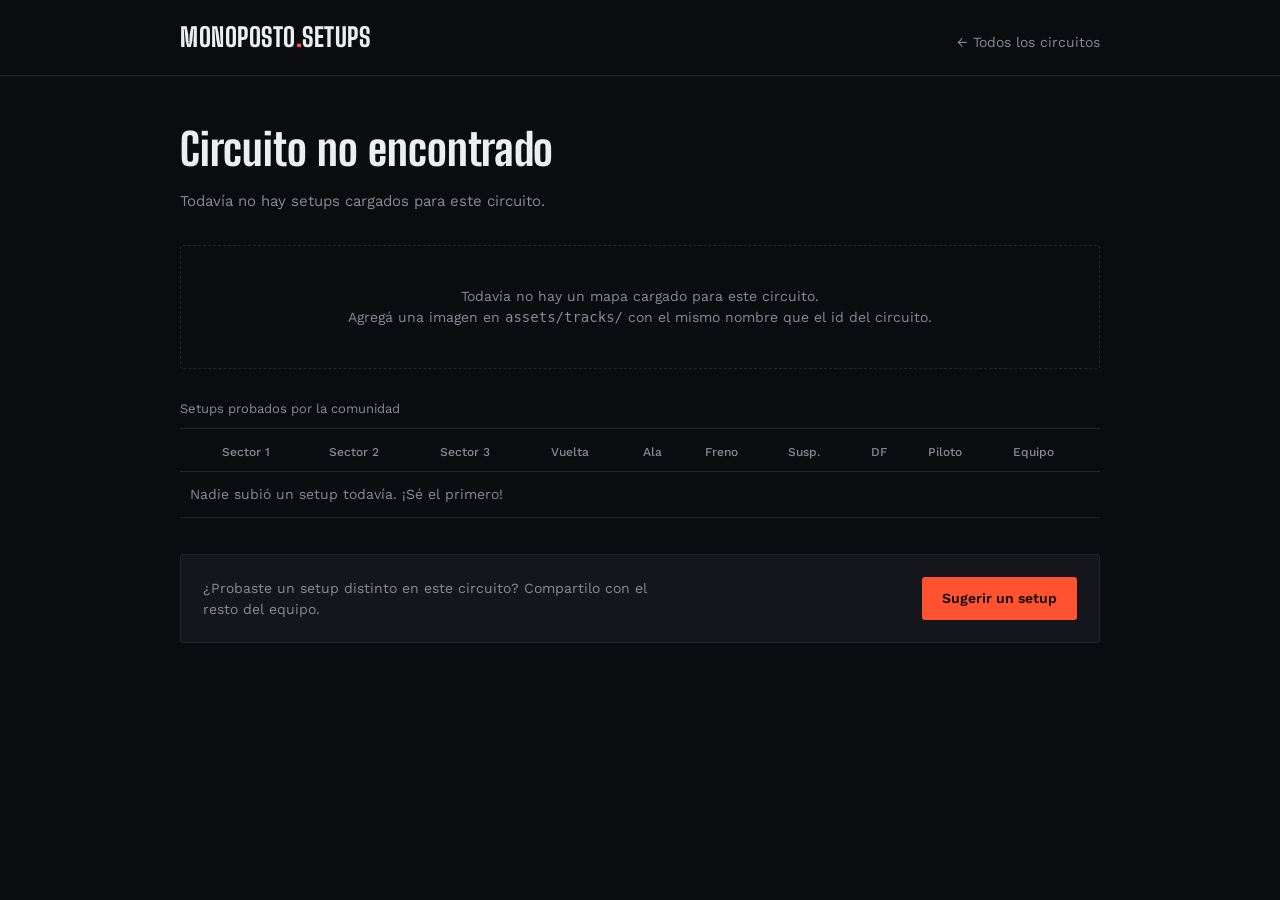
==== circuit.html @ b4f289d5 "Add files via upload" ====
<!DOCTYPE html>
<html lang="es">
<head>
<meta charset="UTF-8">
<meta name="viewport" content="width=device-width, initial-scale=1.0">
<title>Setup — Monoposto Setups</title>
<link rel="stylesheet" href="css/style.css">
</head>
<body>

<div class="topbar">
  <div class="wrap">
    <a href="index.html" class="wordmark">MONOPOSTO<span>.</span>SETUPS</a>
    <a href="index.html" class="back-link">← Todos los circuitos</a>
  </div>
</div>

<div class="wrap">

  <div class="circuit-head">
    <h1 class="circuit-title" id="circuit-title">Cargando...</h1>
    <p class="hero-sub" id="circuit-sub"></p>
  </div>

  <img id="track-map" class="track-map" style="display:none" alt="Mapa del circuito">
  <div id="no-map" class="no-map" style="display:none">
    Todavía no hay un mapa cargado para este circuito.<br>
    Agregá una imagen en <code>assets/tracks/</code> con el mismo nombre que el id del circuito.
  </div>

  <p class="section-title">Setups probados por la comunidad</p>

  <div class="table-scroll">
  <table>
    <thead>
      <tr>
        <th></th>
        <th>Sector 1</th>
        <th>Sector 2</th>
        <th>Sector 3</th>
        <th>Vuelta</th>
        <th>Ala</th>
        <th>Freno</th>
        <th>Susp.</th>
        <th>DF</th>
        <th>Piloto</th>
        <th>Equipo</th>
      </tr>
    </thead>
    <tbody id="setup-rows">
      <tr><td colspan="11" style="color:var(--muted)">Cargando...</td></tr>
    </tbody>
  </table>
  </div>

  <div class="suggest-box">
    <p>¿Probaste un setup distinto en este circuito? Compartilo con el resto del equipo.</p>
    <a class="btn" id="suggest-link" href="#" target="_blank" rel="noopener">Sugerir un setup</a>
  </div>

</div>

<script src="js/config.js"></script>
<script src="js/circuit.js"></script>
</body>
</html>
---- css/style.css ----
@import url('https://fonts.googleapis.com/css2?family=Big+Shoulders+Display:wght@600;800&family=Space+Mono:wght@400;700&family=Work+Sans:wght@400;500;600&display=swap');

:root {
  --bg: #0b0c10;
  --panel: #14161b;
  --line: #23262d;
  --text: #eceef1;
  --muted: #868c96;
  --purple: #b455ff;   /* sector más rápido - convención real de F1 */
  --green: #33c46b;    /* mejor vuelta personal */
  --yellow: #dcb92b;   /* sector lento / atención */
  --accent: #ff5231;   /* llamado a la acción, color pinza de freno */
  --radius: 3px;
}

* { box-sizing: border-box; }

html { scroll-behavior: smooth; }

body {
  margin: 0;
  background: var(--bg);
  color: var(--text);
  font-family: 'Work Sans', -apple-system, sans-serif;
  line-height: 1.5;
}

a { color: inherit; }

.wrap {
  max-width: 960px;
  margin: 0 auto;
  padding: 0 20px 64px;
}

/* Las tablas son más anchas que una pantalla de celular: en vez de romper
   el layout o esconder columnas, dejamos que esta franja scrollee sola. */
.table-scroll {
  overflow-x: auto;
  -webkit-overflow-scrolling: touch;
  margin: 0 -20px;
  padding: 0 20px;
}
.table-scroll table { min-width: 640px; }

/* ---------- Header / Top bar ---------- */

.topbar {
  border-bottom: 1px solid var(--line);
  padding: 18px 0;
  margin-bottom: 8px;
}

.topbar .wrap {
  display: flex;
  align-items: baseline;
  justify-content: space-between;
  flex-wrap: wrap;
  gap: 6px 16px;
  padding-bottom: 0;
}

.wordmark {
  font-family: 'Big Shoulders Display', sans-serif;
  font-weight: 800;
  font-size: 26px;
  letter-spacing: 0.5px;
  text-decoration: none;
}

.wordmark span { color: var(--accent); }

.back-link {
  font-size: 14px;
  color: var(--muted);
  text-decoration: none;
}
.back-link:hover { color: var(--text); }

/* ---------- Hero (mejor vuelta general) ---------- */

.hero {
  padding: 40px 0 28px;
  border-bottom: 1px solid var(--line);
  margin-bottom: 28px;
}

.hero-label {
  color: var(--muted);
  font-size: 14px;
  margin: 0 0 6px;
}

.hero-time {
  font-family: 'Big Shoulders Display', sans-serif;
  font-weight: 800;
  font-size: clamp(48px, 12vw, 92px);
  line-height: 1;
  margin: 0;
  color: var(--green);
}

.hero-sub {
  margin: 8px 0 0;
  color: var(--muted);
  font-size: 15px;
}

.hero-sub strong { color: var(--text); font-weight: 600; }

/* ---------- Tables ---------- */

table {
  width: 100%;
  border-collapse: collapse;
  font-size: 14px;
}

thead th {
  text-align: left;
  font-weight: 500;
  color: var(--muted);
  font-size: 12px;
  padding: 0 10px 10px;
  border-bottom: 1px solid var(--line);
  white-space: nowrap;
}

tbody td {
  padding: 12px 10px;
  border-bottom: 1px solid var(--line);
  white-space: nowrap;
}

tbody tr.has-data { cursor: pointer; }
tbody tr.has-data:hover td { background: var(--panel); }

tbody tr.empty td { color: var(--muted); }

.mono {
  font-family: 'Space Mono', monospace;
}

.flag { font-size: 18px; margin-right: 8px; }

.num-idx {
  color: var(--muted);
  font-family: 'Space Mono', monospace;
  font-size: 12px;
}

.tyre-dot {
  width: 12px;
  height: 12px;
  border-radius: 50%;
  vertical-align: middle;
}

.flag-chip {
  display: inline-flex;
  align-items: center;
  vertical-align: middle;
  margin-right: 6px;
}

.flag-img {
  border-radius: 2px;
  box-shadow: 0 0 0 1px var(--line);
  display: inline-block;
}

.flag-fallback {
  font-family: 'Space Mono', monospace;
  font-size: 11px;
  color: var(--muted);
  background: var(--panel);
  border: 1px solid var(--line);
  border-radius: 2px;
  padding: 2px 4px;
}

.team-cell { display: inline-flex; align-items: center; }

.team-logo {
  height: 22px;
  width: auto;
  max-width: 64px;
  object-fit: contain;
  vertical-align: middle;
}

/* chip oscuro detrás del neumático para que un PNG con fondo claro
   o transparente no choque contra el negro de la tabla */
.tyre-chip {
  display: inline-flex;
  align-items: center;
  justify-content: center;
  width: 26px;
  height: 26px;
  border-radius: 6px;
  background: var(--panel);
  border: 1px solid var(--line);
}

.tyre-img {
  width: 18px;
  height: 18px;
  object-fit: contain;
}

.suggest-inline {
  color: var(--accent);
  font-size: 13px;
  text-decoration: none;
  border-bottom: 1px dotted var(--accent);
}
.suggest-inline:hover { opacity: 0.8; }

.arrow { color: var(--muted); }

/* ---------- Circuit detail ---------- */

.circuit-head {
  padding: 32px 0 22px;
}

.circuit-title {
  font-family: 'Big Shoulders Display', sans-serif;
  font-weight: 800;
  font-size: clamp(30px, 6vw, 44px);
  margin: 0 0 6px;
}

.track-map {
  width: 100%;
  border: 1px solid var(--line);
  border-radius: var(--radius);
  margin: 10px 0 30px;
  background: var(--panel);
  display: block;
}

.no-map {
  border: 1px dashed var(--line);
  border-radius: var(--radius);
  padding: 40px 20px;
  text-align: center;
  color: var(--muted);
  font-size: 14px;
  margin: 10px 0 30px;
}

.section-title {
  font-size: 13px;
  text-transform: none;
  color: var(--muted);
  margin: 0 0 14px;
  border-bottom: 1px solid var(--line);
  padding-bottom: 10px;
}

/* ---------- CTA / Suggest form ---------- */

.suggest-box {
  margin-top: 36px;
  padding: 22px;
  border: 1px solid var(--line);
  border-radius: var(--radius);
  background: var(--panel);
  display: flex;
  align-items: center;
  justify-content: space-between;
  gap: 16px;
  flex-wrap: wrap;
}

.suggest-box p {
  margin: 0;
  color: var(--muted);
  font-size: 14px;
  max-width: 480px;
}

.btn {
  display: inline-block;
  background: var(--accent);
  color: #1a0a06;
  font-weight: 600;
  font-size: 14px;
  padding: 11px 20px;
  border-radius: var(--radius);
  text-decoration: none;
  white-space: nowrap;
}
.btn:hover { opacity: 0.9; }

footer {
  margin-top: 40px;
  color: var(--muted);
  font-size: 12px;
  border-top: 1px solid var(--line);
  padding-top: 18px;
}

@media (max-width: 640px) {
  .wrap { padding: 0 14px 48px; }
  .hero { padding: 28px 0 20px; }
  .hero-time { font-size: clamp(38px, 15vw, 60px); }
  .suggest-box { flex-direction: column; align-items: flex-start; }
  .btn { width: 100%; text-align: center; }
}
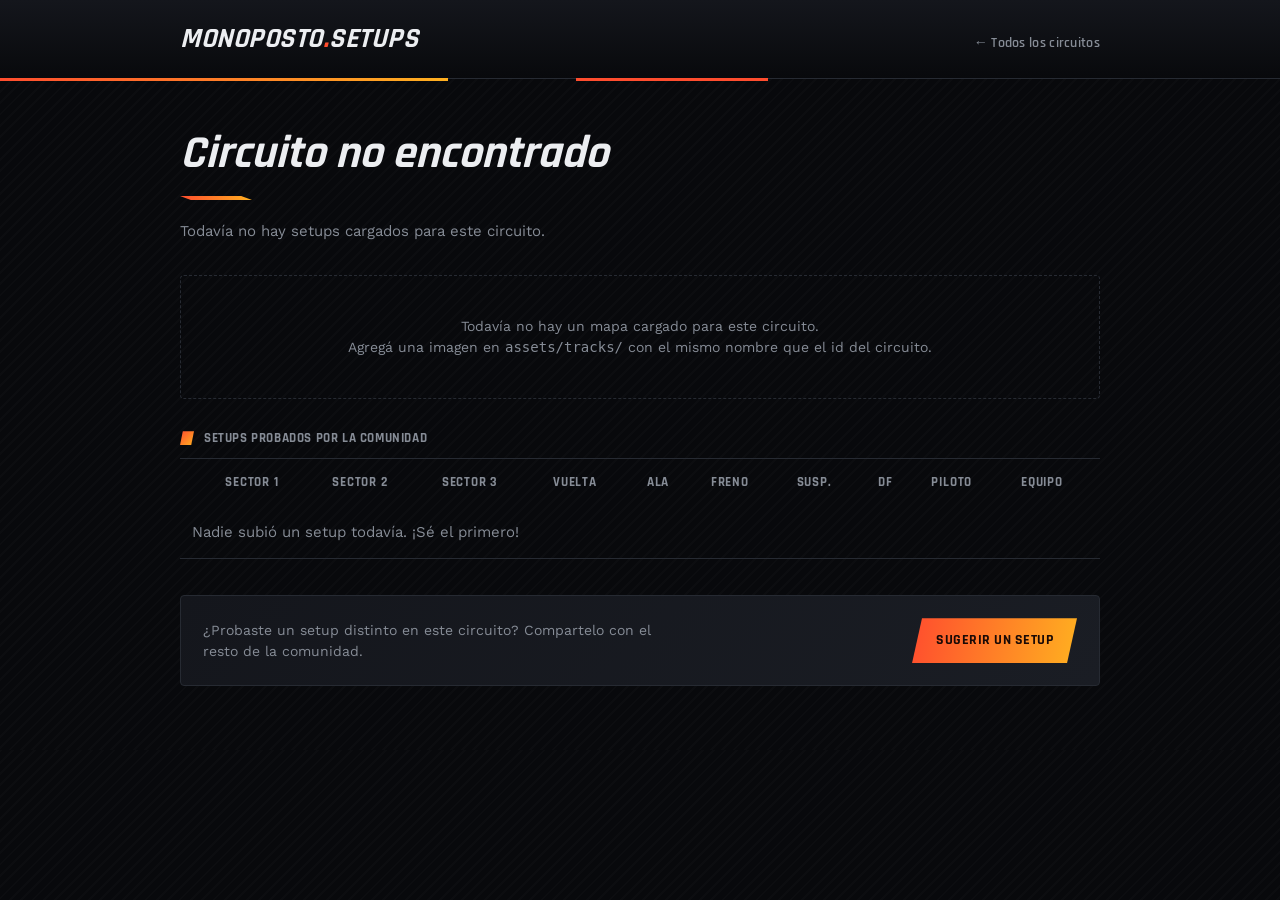
==== commit 276e9221: "Update circuit.html" ====
--- a/circuit.html
+++ b/circuit.html
@@ -54,8 +54,8 @@
   </div>
 
   <div class="suggest-box">
-    <p>¿Probaste un setup distinto en este circuito? Compartilo con el resto del equipo.</p>
-    <a class="btn" id="suggest-link" href="#" target="_blank" rel="noopener">Sugerir un setup</a>
+    <p>¿Probaste un setup distinto en este circuito? Compartelo con el resto de la comunidad.</p>
+    <a class="btn" id="suggest-link" href="https://forms.gle/5AnVvYvQT9iUSgT36" target="_blank" rel="noopener">Sugerir un setup</a>
   </div>
 
 </div>
--- a/css/style.css
+++ b/css/style.css
@@ -1,16 +1,18 @@
-@import url('https://fonts.googleapis.com/css2?family=Big+Shoulders+Display:wght@600;800&family=Space+Mono:wght@400;700&family=Work+Sans:wght@400;500;600&display=swap');
+@import url('https://fonts.googleapis.com/css2?family=Rajdhani:ital,wght@0,500;0,600;0,700;1,700&family=Space+Mono:wght@400;700&family=Work+Sans:wght@400;500;600&display=swap');
 
 :root {
-  --bg: #0b0c10;
-  --panel: #14161b;
-  --line: #23262d;
+  --bg: #08090c;
+  --panel: #14161c;
+  --panel-2: #1a1d24;
+  --line: #262a32;
   --text: #eceef1;
   --muted: #868c96;
   --purple: #b455ff;   /* sector más rápido - convención real de F1 */
-  --green: #33c46b;    /* mejor vuelta personal */
+  --green: #33d67a;    /* mejor vuelta personal */
   --yellow: #dcb92b;   /* sector lento / atención */
-  --accent: #ff5231;   /* llamado a la acción, color pinza de freno */
-  --radius: 3px;
+  --accent: #ff4d2e;   /* naranja-rojo de pinza de freno */
+  --accent2: #ffb020;  /* ámbar, para degradés */
+  --radius: 4px;
 }
 
 * { box-sizing: border-box; }
@@ -19,10 +21,13 @@
 
 body {
   margin: 0;
-  background: var(--bg);
   color: var(--text);
   font-family: 'Work Sans', -apple-system, sans-serif;
   line-height: 1.5;
+  background-color: var(--bg);
+  /* textura sutil tipo fibra de carbono / pista, casi imperceptible */
+  background-image:
+    repeating-linear-gradient(135deg, rgba(255,255,255,0.015) 0 2px, transparent 2px 8px);
 }
 
 a { color: inherit; }
@@ -33,8 +38,6 @@
   padding: 0 20px 64px;
 }
 
-/* Las tablas son más anchas que una pantalla de celular: en vez de romper
-   el layout o esconder columnas, dejamos que esta franja scrollee sola. */
 .table-scroll {
   overflow-x: auto;
   -webkit-overflow-scrolling: touch;
@@ -46,9 +49,20 @@
 /* ---------- Header / Top bar ---------- */
 
 .topbar {
-  border-bottom: 1px solid var(--line);
+  position: relative;
   padding: 18px 0;
   margin-bottom: 8px;
+  background: linear-gradient(180deg, var(--panel) 0%, var(--bg) 100%);
+  border-bottom: 1px solid var(--line);
+}
+
+/* franja tipo librea, tal como los flashes de color en el alerón de un auto */
+.topbar::after {
+  content: "";
+  position: absolute;
+  left: 0; right: 0; bottom: -3px;
+  height: 3px;
+  background: linear-gradient(90deg, var(--accent) 0%, var(--accent2) 35%, transparent 35%, transparent 45%, var(--accent) 45%, var(--accent) 60%, transparent 60%);
 }
 
 .topbar .wrap {
@@ -61,49 +75,78 @@
 }
 
 .wordmark {
-  font-family: 'Big Shoulders Display', sans-serif;
-  font-weight: 800;
-  font-size: 26px;
+  font-family: 'Rajdhani', sans-serif;
+  font-weight: 700;
+  font-style: italic;
+  font-size: 28px;
   letter-spacing: 0.5px;
+  text-transform: uppercase;
   text-decoration: none;
 }
 
 .wordmark span { color: var(--accent); }
 
 .back-link {
+  font-family: 'Rajdhani', sans-serif;
+  font-weight: 600;
   font-size: 14px;
+  letter-spacing: 0.3px;
   color: var(--muted);
   text-decoration: none;
 }
-.back-link:hover { color: var(--text); }
+.back-link:hover { color: var(--accent2); }
 
 /* ---------- Hero (mejor vuelta general) ---------- */
 
 .hero {
-  padding: 40px 0 28px;
-  border-bottom: 1px solid var(--line);
+  position: relative;
+  padding: 44px 0 30px;
   margin-bottom: 28px;
+  overflow: hidden;
+}
+
+/* barra diagonal decorativa detrás del tiempo, como un gráfico de TV */
+.hero::before {
+  content: "";
+  position: absolute;
+  top: 10px;
+  left: -40px;
+  width: 60%;
+  height: 70%;
+  background: linear-gradient(100deg, rgba(255,77,46,0.10), rgba(255,176,32,0.05) 60%, transparent 80%);
+  clip-path: polygon(0 0, 100% 0, 85% 100%, 0% 100%);
+  pointer-events: none;
 }
 
 .hero-label {
   color: var(--muted);
-  font-size: 14px;
+  font-family: 'Rajdhani', sans-serif;
+  font-weight: 600;
+  text-transform: uppercase;
+  letter-spacing: 1.5px;
+  font-size: 13px;
   margin: 0 0 6px;
 }
 
 .hero-time {
-  font-family: 'Big Shoulders Display', sans-serif;
-  font-weight: 800;
-  font-size: clamp(48px, 12vw, 92px);
+  font-family: 'Rajdhani', sans-serif;
+  font-weight: 700;
+  font-style: italic;
+  font-size: clamp(48px, 12vw, 96px);
   line-height: 1;
   margin: 0;
-  color: var(--green);
+  background: linear-gradient(100deg, var(--green) 0%, #7ef0ae 60%, var(--green) 100%);
+  -webkit-background-clip: text;
+  background-clip: text;
+  color: transparent;
+  position: relative;
 }
 
 .hero-sub {
-  margin: 8px 0 0;
+  margin: 10px 0 0;
   color: var(--muted);
   font-size: 15px;
+  position: relative;
 }
 
 .hero-sub strong { color: var(--text); font-weight: 600; }
@@ -113,27 +156,34 @@
 table {
   width: 100%;
   border-collapse: collapse;
-  font-size: 14px;
+  font-size: 15px;
 }
 
 thead th {
   text-align: left;
-  font-weight: 500;
-  color: var(--muted);
-  font-size: 12px;
-  padding: 0 10px 10px;
+  font-family: 'Rajdhani', sans-serif;
+  font-weight: 700;
+  color: var(--muted);
+  font-size: 12.5px;
+  letter-spacing: 0.8px;
+  text-transform: uppercase;
+  padding: 0 12px 12px;
+  white-space: nowrap;
+  border-bottom: 2px solid transparent;
+  border-image: linear-gradient(90deg, var(--accent), var(--accent2) 40%, var(--line) 40%) 1;
+}
+
+tbody td {
+  padding: 15px 12px;
   border-bottom: 1px solid var(--line);
   white-space: nowrap;
 }
 
-tbody td {
-  padding: 12px 10px;
-  border-bottom: 1px solid var(--line);
-  white-space: nowrap;
-}
-
-tbody tr.has-data { cursor: pointer; }
-tbody tr.has-data:hover td { background: var(--panel); }
+tbody tr.has-data { cursor: pointer; transition: background 0.12s ease; }
+tbody tr.has-data:hover td {
+  background: var(--panel);
+  box-shadow: inset 3px 0 0 var(--accent);
+}
 
 tbody tr.empty td { color: var(--muted); }
 
@@ -141,19 +191,21 @@
   font-family: 'Space Mono', monospace;
 }
 
-.flag { font-size: 18px; margin-right: 8px; }
-
 .num-idx {
-  color: var(--muted);
-  font-family: 'Space Mono', monospace;
-  font-size: 12px;
-}
-
-.tyre-dot {
-  width: 12px;
-  height: 12px;
-  border-radius: 50%;
-  vertical-align: middle;
+  font-family: 'Rajdhani', sans-serif;
+  font-weight: 700;
+  font-size: 14px;
+  color: var(--muted);
+}
+
+.fastest-badge {
+  display: inline-block;
+  background: linear-gradient(135deg, #d9baff, var(--purple));
+  color: #2a0a4d;
+  font-weight: 700;
+  padding: 4px 10px;
+  border-radius: 6px;
+  box-shadow: 0 0 0 1px rgba(180,85,255,0.4);
 }
 
 .flag-chip {
@@ -182,11 +234,17 @@
 .team-cell { display: inline-flex; align-items: center; }
 
 .team-logo {
-  height: 22px;
+  height: 32px;
   width: auto;
-  max-width: 64px;
+  max-width: 96px;
   object-fit: contain;
   vertical-align: middle;
+}
+
+.team-fallback {
+  font-family: 'Rajdhani', sans-serif;
+  font-weight: 600;
+  letter-spacing: 0.3px;
 }
 
 /* chip oscuro detrás del neumático para que un PNG con fondo claro
@@ -195,28 +253,42 @@
   display: inline-flex;
   align-items: center;
   justify-content: center;
-  width: 26px;
-  height: 26px;
-  border-radius: 6px;
-  background: var(--panel);
+  width: 38px;
+  height: 38px;
+  border-radius: 8px;
+  background: linear-gradient(135deg, var(--panel-2), var(--panel));
   border: 1px solid var(--line);
 }
 
 .tyre-img {
-  width: 18px;
-  height: 18px;
+  width: 28px;
+  height: 28px;
   object-fit: contain;
 }
 
+.tyre-dot {
+  width: 16px;
+  height: 16px;
+  border-radius: 50%;
+  vertical-align: middle;
+}
+
 .suggest-inline {
-  color: var(--accent);
-  font-size: 13px;
+  display: inline-block;
+  font-family: 'Rajdhani', sans-serif;
+  font-weight: 600;
+  letter-spacing: 0.3px;
+  color: var(--accent2);
+  font-size: 12.5px;
+  text-transform: uppercase;
   text-decoration: none;
-  border-bottom: 1px dotted var(--accent);
-}
-.suggest-inline:hover { opacity: 0.8; }
-
-.arrow { color: var(--muted); }
+  padding: 4px 10px;
+  border: 1px solid rgba(255,176,32,0.4);
+  border-radius: 20px;
+}
+.suggest-inline:hover { background: rgba(255,176,32,0.1); }
+
+.arrow { color: var(--accent); font-weight: 700; }
 
 /* ---------- Circuit detail ---------- */
 
@@ -225,10 +297,23 @@
 }
 
 .circuit-title {
-  font-family: 'Big Shoulders Display', sans-serif;
-  font-weight: 800;
-  font-size: clamp(30px, 6vw, 44px);
-  margin: 0 0 6px;
+  font-family: 'Rajdhani', sans-serif;
+  font-weight: 700;
+  font-style: italic;
+  font-size: clamp(30px, 6vw, 46px);
+  margin: 0 0 10px;
+  position: relative;
+  display: inline-block;
+}
+
+.circuit-title::after {
+  content: "";
+  display: block;
+  width: 72px;
+  height: 4px;
+  margin-top: 8px;
+  background: linear-gradient(90deg, var(--accent), var(--accent2));
+  clip-path: polygon(0 0, 85% 0, 100% 100%, 15% 100%);
 }
 
 .track-map {
@@ -238,6 +323,7 @@
   margin: 10px 0 30px;
   background: var(--panel);
   display: block;
+  box-shadow: 0 0 0 1px var(--line), 0 12px 30px -18px rgba(255,77,46,0.35);
 }
 
 .no-map {
@@ -251,12 +337,27 @@
 }
 
 .section-title {
+  display: flex;
+  align-items: center;
+  gap: 10px;
+  font-family: 'Rajdhani', sans-serif;
+  font-weight: 700;
+  letter-spacing: 0.6px;
+  text-transform: uppercase;
   font-size: 13px;
-  text-transform: none;
   color: var(--muted);
   margin: 0 0 14px;
+  padding-bottom: 10px;
   border-bottom: 1px solid var(--line);
-  padding-bottom: 10px;
+}
+
+.section-title::before {
+  content: "";
+  width: 14px;
+  height: 14px;
+  background: linear-gradient(135deg, var(--accent), var(--accent2));
+  clip-path: polygon(20% 0, 100% 0, 80% 100%, 0 100%);
+  flex-shrink: 0;
 }
 
 /* ---------- CTA / Suggest form ---------- */
@@ -266,7 +367,7 @@
   padding: 22px;
   border: 1px solid var(--line);
   border-radius: var(--radius);
-  background: var(--panel);
+  background: linear-gradient(135deg, var(--panel), var(--panel-2));
   display: flex;
   align-items: center;
   justify-content: space-between;
@@ -283,16 +384,19 @@
 
 .btn {
   display: inline-block;
-  background: var(--accent);
+  background: linear-gradient(100deg, var(--accent), var(--accent2));
   color: #1a0a06;
-  font-weight: 600;
+  font-family: 'Rajdhani', sans-serif;
+  font-weight: 700;
+  text-transform: uppercase;
+  letter-spacing: 0.5px;
   font-size: 14px;
-  padding: 11px 20px;
-  border-radius: var(--radius);
+  padding: 12px 24px;
+  clip-path: polygon(10px 0, 100% 0, calc(100% - 10px) 100%, 0 100%);
   text-decoration: none;
   white-space: nowrap;
 }
-.btn:hover { opacity: 0.9; }
+.btn:hover { filter: brightness(1.08); }
 
 footer {
   margin-top: 40px;
@@ -304,8 +408,8 @@
 
 @media (max-width: 640px) {
   .wrap { padding: 0 14px 48px; }
-  .hero { padding: 28px 0 20px; }
+  .hero { padding: 30px 0 22px; }
   .hero-time { font-size: clamp(38px, 15vw, 60px); }
   .suggest-box { flex-direction: column; align-items: flex-start; }
-  .btn { width: 100%; text-align: center; }
-}
+  .btn { width: 100%; text-align: center; clip-path: none; border-radius: var(--radius); }
+}
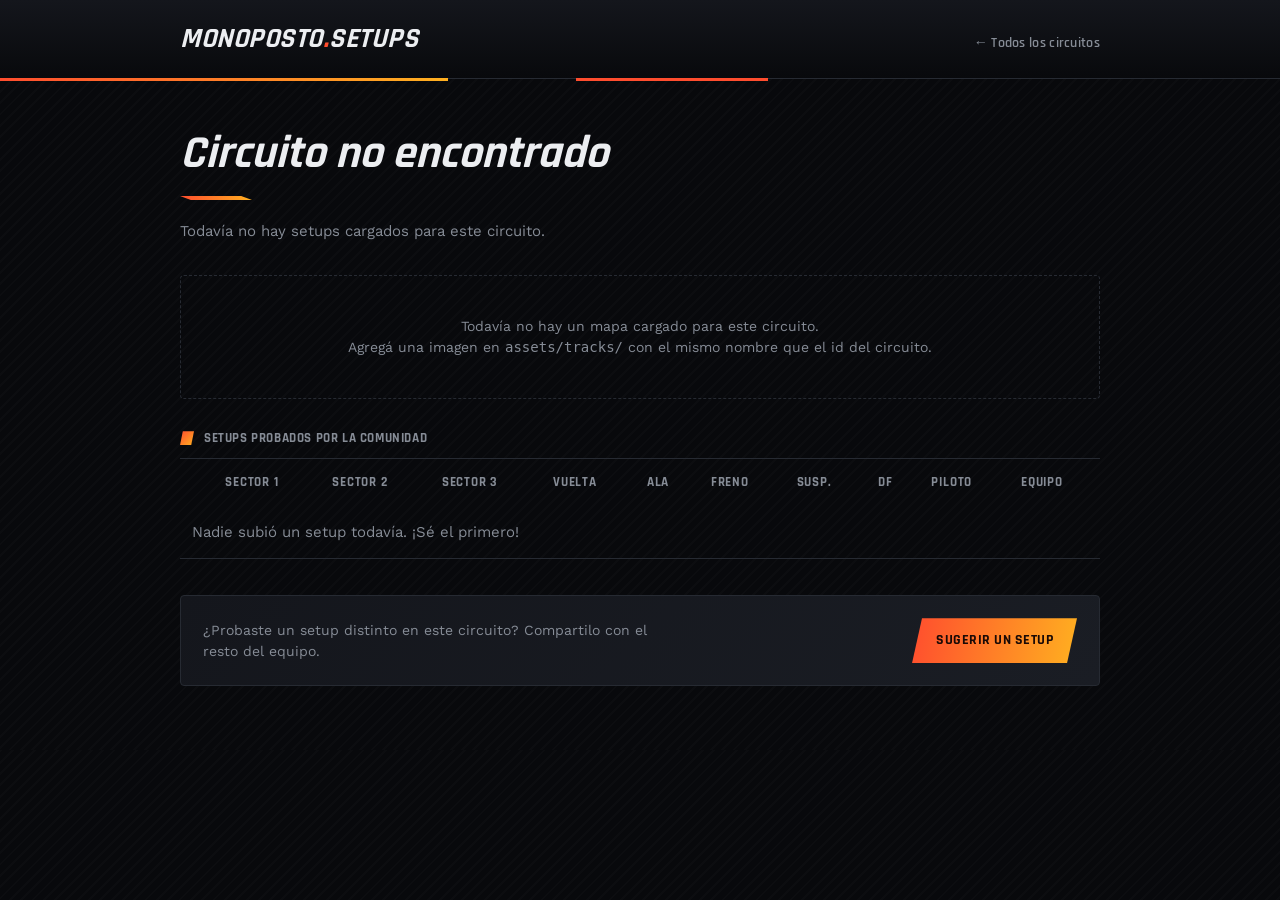
==== commit 6d87d071: "Add files via upload" ====
--- a/circuit.html
+++ b/circuit.html
@@ -54,12 +54,13 @@
   </div>
 
   <div class="suggest-box">
-    <p>¿Probaste un setup distinto en este circuito? Compartelo con el resto de la comunidad.</p>
-    <a class="btn" id="suggest-link" href="https://forms.gle/5AnVvYvQT9iUSgT36" target="_blank" rel="noopener">Sugerir un setup</a>
+    <p>¿Probaste un setup distinto en este circuito? Compartilo con el resto del equipo.</p>
+    <a class="btn" id="suggest-link" href="#" target="_blank" rel="noopener">Sugerir un setup</a>
   </div>
 
 </div>
 
+<script src="https://cdnjs.cloudflare.com/ajax/libs/PapaParse/5.4.1/papaparse.min.js"></script>
 <script src="js/config.js"></script>
 <script src="js/circuit.js"></script>
 </body>
--- a/css/style.css
+++ b/css/style.css
@@ -151,6 +151,18 @@
 
 .hero-sub strong { color: var(--text); font-weight: 600; }
 
+.disclaimer {
+  margin: 0 0 24px;
+  padding: 14px 16px;
+  border-left: 3px solid var(--accent2);
+  background: rgba(255, 176, 32, 0.08);
+  border-radius: var(--radius);
+  font-size: 13px;
+  line-height: 1.5;
+  color: var(--muted);
+}
+.disclaimer strong { color: var(--text); font-weight: 600; }
+
 /* ---------- Tables ---------- */
 
 table {
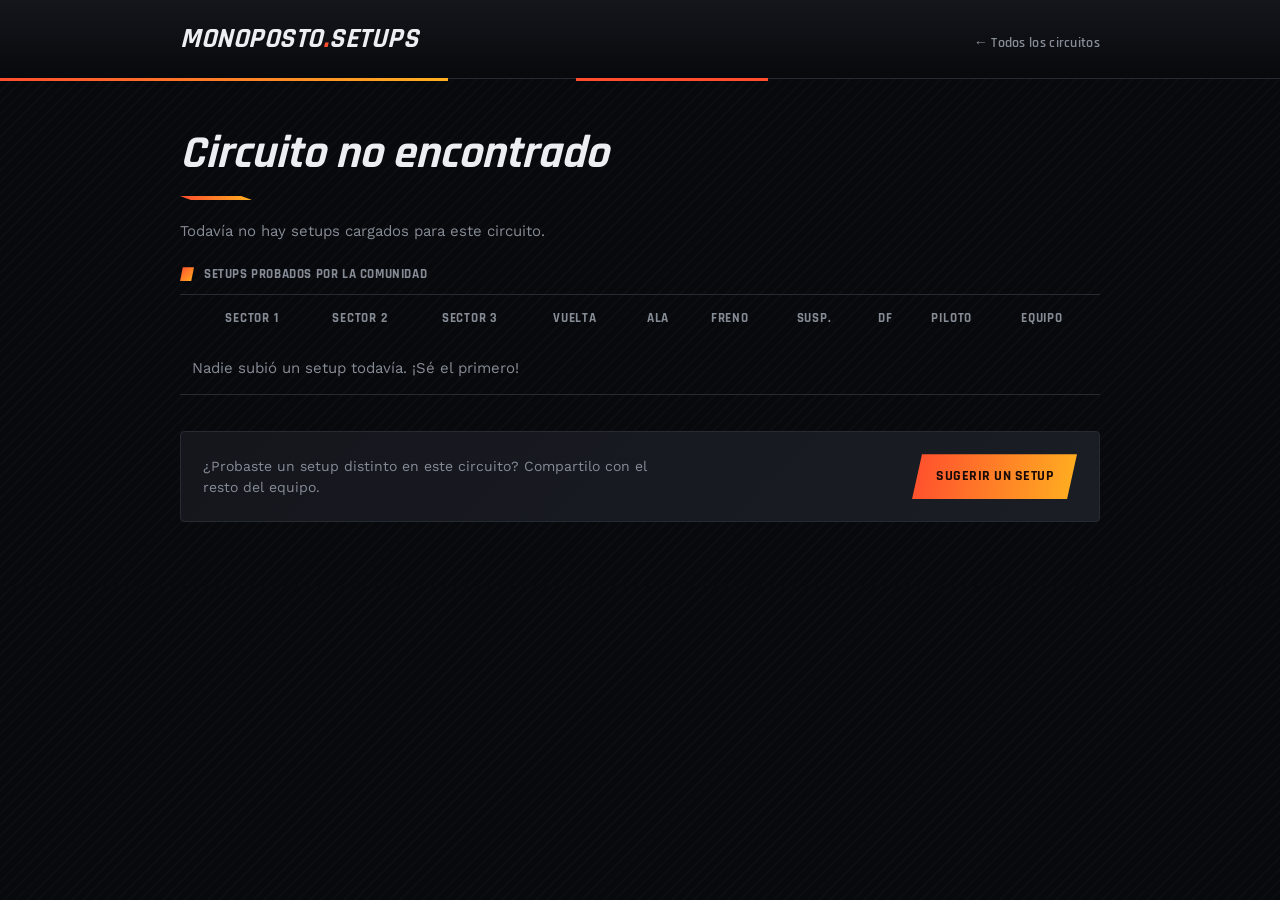
==== commit 5fce107f: "Add files via upload" ====
--- a/circuit.html
+++ b/circuit.html
@@ -4,6 +4,12 @@
 <meta charset="UTF-8">
 <meta name="viewport" content="width=device-width, initial-scale=1.0">
 <title>Setup — Monoposto Setups</title>
+<link rel="preconnect" href="https://fonts.googleapis.com">
+<link rel="preconnect" href="https://fonts.gstatic.com" crossorigin>
+<link rel="preconnect" href="https://flagcdn.com">
+<link rel="preload" href="data/circuits.json" as="fetch" crossorigin>
+<link rel="preload" href="data/setups.json" as="fetch" crossorigin>
+<link rel="stylesheet" href="https://fonts.googleapis.com/css2?family=Rajdhani:ital,wght@0,500;0,600;0,700;1,700&family=Space+Mono:wght@400;700&family=Work+Sans:wght@400;500;600&display=swap">
 <link rel="stylesheet" href="css/style.css">
 </head>
 <body>
@@ -22,7 +28,7 @@
     <p class="hero-sub" id="circuit-sub"></p>
   </div>
 
-  <img id="track-map" class="track-map" style="display:none" alt="Mapa del circuito">
+  <img id="track-map" class="track-map" style="display:none" alt="Mapa del circuito" width="1200" height="675" fetchpriority="high" decoding="async">
   <div id="no-map" class="no-map" style="display:none">
     Todavía no hay un mapa cargado para este circuito.<br>
     Agregá una imagen en <code>assets/tracks/</code> con el mismo nombre que el id del circuito.
@@ -60,8 +66,7 @@
 
 </div>
 
-<script src="https://cdnjs.cloudflare.com/ajax/libs/PapaParse/5.4.1/papaparse.min.js"></script>
-<script src="js/config.js"></script>
-<script src="js/circuit.js"></script>
+<script src="js/config.js" defer></script>
+<script src="js/circuit.js" defer></script>
 </body>
 </html>
--- a/css/style.css
+++ b/css/style.css
@@ -1,4 +1,3 @@
-@import url('https://fonts.googleapis.com/css2?family=Rajdhani:ital,wght@0,500;0,600;0,700;1,700&family=Space+Mono:wght@400;700&family=Work+Sans:wght@400;500;600&display=swap');
 
 :root {
   --bg: #08090c;
@@ -330,6 +329,7 @@
 
 .track-map {
   width: 100%;
+  height: auto;
   border: 1px solid var(--line);
   border-radius: var(--radius);
   margin: 10px 0 30px;
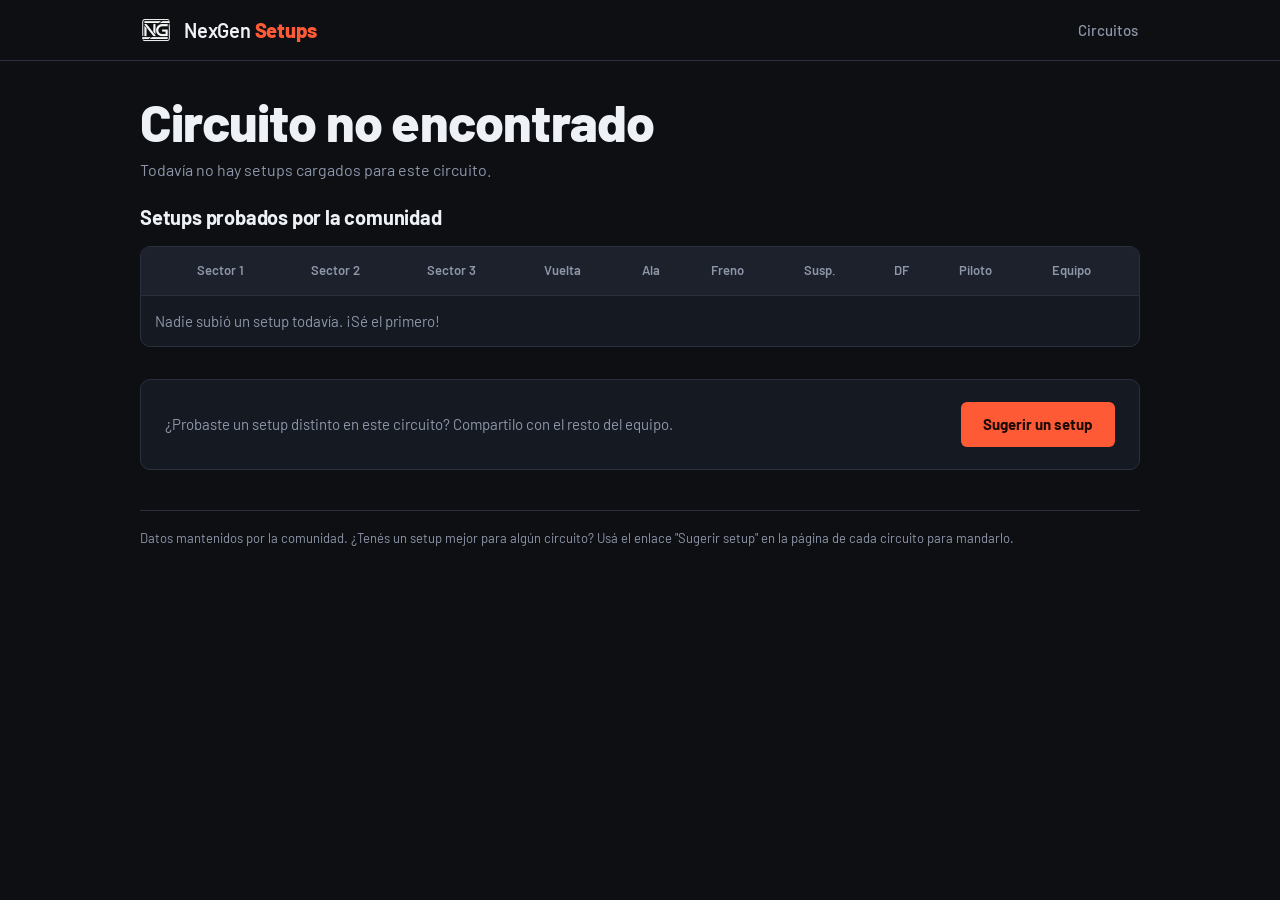
==== commit 3ef52cea: "Add files via upload" ====
--- a/circuit.html
+++ b/circuit.html
@@ -3,23 +3,24 @@
 <head>
 <meta charset="UTF-8">
 <meta name="viewport" content="width=device-width, initial-scale=1.0">
-<title>Setup — Monoposto Setups</title>
+<title>Setup — NexGen Setups</title>
 <link rel="preconnect" href="https://fonts.googleapis.com">
 <link rel="preconnect" href="https://fonts.gstatic.com" crossorigin>
 <link rel="preconnect" href="https://flagcdn.com">
+<link rel="icon" href="assets/teams/nexgen.webp" type="image/webp">
 <link rel="preload" href="data/circuits.json" as="fetch" crossorigin>
 <link rel="preload" href="data/setups.json" as="fetch" crossorigin>
-<link rel="stylesheet" href="https://fonts.googleapis.com/css2?family=Rajdhani:ital,wght@0,500;0,600;0,700;1,700&family=Space+Mono:wght@400;700&family=Work+Sans:wght@400;500;600&display=swap">
+<link rel="stylesheet" href="https://fonts.googleapis.com/css2?family=Barlow:wght@400;500;600;700;800&family=JetBrains+Mono:wght@500;700&display=swap">
 <link rel="stylesheet" href="css/style.css">
 </head>
 <body>
 
-<div class="topbar">
+<header class="topbar">
   <div class="wrap">
-    <a href="index.html" class="wordmark">MONOPOSTO<span>.</span>SETUPS</a>
-    <a href="index.html" class="back-link">← Todos los circuitos</a>
+    <a href="index.html" class="brand"><img src="assets/teams/nexgen.webp" alt="" width="32" height="32"><span>NexGen <b>Setups</b></span></a>
+    <nav><a href="index.html" class="nav-link">Circuitos</a></nav>
   </div>
-</div>
+</header>
 
 <div class="wrap">
 
@@ -64,6 +65,11 @@
     <a class="btn" id="suggest-link" href="#" target="_blank" rel="noopener">Sugerir un setup</a>
   </div>
 
+  <footer>
+    Datos mantenidos por la comunidad. ¿Tenés un setup mejor para algún circuito?
+    Usá el enlace "Sugerir setup" en la página de cada circuito para mandarlo.
+  </footer>
+
 </div>
 
 <script src="js/config.js" defer></script>
--- a/css/style.css
+++ b/css/style.css
@@ -1,427 +1,246 @@
+/* NexGen Setups — sistema visual único para todas las páginas.
+   Grafito + blanco (como el logo), un solo acento naranja para lo clickeable,
+   y morado SOLO para récords (convención de cronometraje de F1). */
 
 :root {
-  --bg: #08090c;
-  --panel: #14161c;
-  --panel-2: #1a1d24;
-  --line: #262a32;
-  --text: #eceef1;
-  --muted: #868c96;
-  --purple: #b455ff;   /* sector más rápido - convención real de F1 */
-  --green: #33d67a;    /* mejor vuelta personal */
-  --yellow: #dcb92b;   /* sector lento / atención */
-  --accent: #ff4d2e;   /* naranja-rojo de pinza de freno */
-  --accent2: #ffb020;  /* ámbar, para degradés */
-  --radius: 4px;
+  color-scheme: dark;
+  --bg: #0d0f13;
+  --panel: #151922;
+  --panel-2: #1c212c;
+  --line: #2a303d;
+  --text: #eef1f6;
+  --muted: #8e97aa;
+  --accent: #ff5a36;      /* acciones: enlaces, botones, hover */
+  --record: #b678ff;      /* mejor vuelta / sector más rápido */
+  --purple: var(--record); /* alias: circuit.js pinta el sector más rápido con este nombre */
+  --radius: 10px;
+  --radius-sm: 6px;
+  --font: 'Barlow', system-ui, -apple-system, 'Segoe UI', sans-serif;
+  --mono: 'JetBrains Mono', ui-monospace, 'SF Mono', Consolas, monospace;
 }
 
 * { box-sizing: border-box; }
-
 html { scroll-behavior: smooth; }
 
 body {
   margin: 0;
   color: var(--text);
-  font-family: 'Work Sans', -apple-system, sans-serif;
+  font-family: var(--font);
+  font-size: 16px;
   line-height: 1.5;
-  background-color: var(--bg);
-  /* textura sutil tipo fibra de carbono / pista, casi imperceptible */
-  background-image:
-    repeating-linear-gradient(135deg, rgba(255,255,255,0.015) 0 2px, transparent 2px 8px);
+  background: var(--bg);
 }
 
 a { color: inherit; }
-
-.wrap {
-  max-width: 960px;
-  margin: 0 auto;
-  padding: 0 20px 64px;
-}
+:focus-visible { outline: 2px solid var(--accent); outline-offset: 3px; border-radius: 4px; }
+
+.wrap { max-width: 1040px; margin: 0 auto; padding: 0 20px 64px; }
+.mono { font-family: var(--mono); font-variant-numeric: tabular-nums; }
+
+/* ---------- Encabezado (igual en todas las páginas) ---------- */
+
+.topbar { border-bottom: 1px solid var(--line); background: var(--bg); }
+.topbar .wrap {
+  display: flex; align-items: center; justify-content: space-between;
+  gap: 16px; padding-top: 14px; padding-bottom: 14px;
+}
+.brand { display: inline-flex; align-items: center; gap: 12px; text-decoration: none; font-weight: 600; font-size: 20px; letter-spacing: -0.2px; }
+.brand img { display: block; width: 32px; height: 32px; }
+.brand b { font-weight: 800; color: var(--accent); }
+
+.nav-link { color: var(--muted); text-decoration: none; font-weight: 500; font-size: 15px; padding: 6px 2px; border-bottom: 2px solid transparent; }
+.nav-link:hover { color: var(--text); }
+.nav-link[aria-current="page"] { color: var(--text); border-bottom-color: var(--accent); }
+
+/* ---------- Hero: mejor vuelta registrada ---------- */
+
+.hero {
+  margin: 32px 0 24px;
+  padding: 26px 28px 28px;
+  background: var(--panel);
+  border: 1px solid var(--line);
+  border-left: 4px solid var(--record);
+  border-radius: var(--radius);
+}
+.hero-label { margin: 0 0 4px; color: var(--muted); font-size: 14px; font-weight: 500; }
+.hero-time {
+  margin: 0;
+  font-family: var(--mono);
+  font-weight: 700;
+  font-size: clamp(44px, 11vw, 88px);
+  line-height: 1.05;
+  letter-spacing: -2px;
+  color: var(--record);
+}
+.hero-sub { margin: 10px 0 0; color: var(--muted); font-size: 16px; }
+.hero-sub strong { color: var(--text); font-weight: 600; }
+
+.disclaimer {
+  margin: 0 0 24px;
+  padding: 14px 16px;
+  background: var(--panel);
+  border: 1px solid var(--line);
+  border-left: 4px solid var(--accent);
+  border-radius: var(--radius);
+  font-size: 14px;
+  color: var(--muted);
+}
+.disclaimer strong { color: var(--text); font-weight: 600; }
+
+/* ---------- Tablas (misma base en índice y detalle) ---------- */
 
 .table-scroll {
   overflow-x: auto;
   -webkit-overflow-scrolling: touch;
-  margin: 0 -20px;
-  padding: 0 20px;
-}
-.table-scroll table { min-width: 640px; }
-
-/* ---------- Header / Top bar ---------- */
-
-.topbar {
-  position: relative;
-  padding: 18px 0;
-  margin-bottom: 8px;
-  background: linear-gradient(180deg, var(--panel) 0%, var(--bg) 100%);
+  background: var(--panel);
+  border: 1px solid var(--line);
+  border-radius: var(--radius);
+}
+.table-scroll table { min-width: 680px; }
+
+table { width: 100%; border-collapse: collapse; font-size: 15px; }
+
+thead th {
+  text-align: left;
+  padding: 14px 14px;
+  font-size: 13px;
+  font-weight: 600;
+  color: var(--muted);
+  white-space: nowrap;
+  background: var(--panel-2);
   border-bottom: 1px solid var(--line);
 }
-
-/* franja tipo librea, tal como los flashes de color en el alerón de un auto */
-.topbar::after {
-  content: "";
-  position: absolute;
-  left: 0; right: 0; bottom: -3px;
-  height: 3px;
-  background: linear-gradient(90deg, var(--accent) 0%, var(--accent2) 35%, transparent 35%, transparent 45%, var(--accent) 45%, var(--accent) 60%, transparent 60%);
-}
-
-.topbar .wrap {
-  display: flex;
-  align-items: baseline;
-  justify-content: space-between;
-  flex-wrap: wrap;
-  gap: 6px 16px;
-  padding-bottom: 0;
-}
-
-.wordmark {
-  font-family: 'Rajdhani', sans-serif;
+tbody td { padding: 14px; border-bottom: 1px solid var(--line); white-space: nowrap; }
+tbody tr:last-child td { border-bottom: 0; }
+
+tbody tr.has-data { cursor: pointer; }
+tbody tr.has-data:hover td { background: var(--panel-2); }
+tbody tr.has-data:hover td:first-child { box-shadow: inset 3px 0 0 var(--accent); }
+tbody tr.empty td { color: var(--muted); }
+
+.num-idx { font-family: var(--mono); font-size: 13px; color: var(--muted); width: 48px; }
+.arrow { color: var(--accent); font-weight: 700; text-align: right; }
+
+.fastest-badge {
+  display: inline-block;
+  padding: 3px 10px;
+  border-radius: var(--radius-sm);
+  background: var(--record);
+  color: #1d0838;
   font-weight: 700;
-  font-style: italic;
-  font-size: 28px;
-  letter-spacing: 0.5px;
-  text-transform: uppercase;
+}
+
+/* ---------- Banderas, equipos, neumáticos ---------- */
+
+.flag-chip { display: inline-flex; align-items: center; vertical-align: middle; margin-right: 8px; }
+.flag-img { display: inline-block; border-radius: 3px; box-shadow: 0 0 0 1px var(--line); height: auto; }
+.flag-fallback {
+  font-family: var(--mono); font-size: 11px; color: var(--muted);
+  background: var(--panel-2); border: 1px solid var(--line); border-radius: 3px; padding: 2px 5px;
+}
+
+.team-cell { display: inline-flex; align-items: center; gap: 8px; }
+.team-logo { height: 28px; width: auto; max-width: 96px; object-fit: contain; vertical-align: middle; }
+.team-fallback { font-weight: 600; }
+
+.tyre-chip {
+  display: inline-flex; align-items: center; justify-content: center;
+  width: 38px; height: 38px;
+  border-radius: 50%;
+  background: var(--panel-2);
+  border: 1px solid var(--line);
+}
+.tyre-img { width: 28px; height: 28px; object-fit: contain; }
+.tyre-dot { width: 16px; height: 16px; border-radius: 50%; }
+
+/* ---------- Botones y enlaces de acción ---------- */
+
+.btn {
+  display: inline-block;
+  padding: 11px 22px;
+  border-radius: var(--radius-sm);
+  background: var(--accent);
+  color: #1b0a05;
+  font-weight: 700;
+  font-size: 15px;
   text-decoration: none;
-}
-
-.wordmark span { color: var(--accent); }
-
-.back-link {
-  font-family: 'Rajdhani', sans-serif;
+  white-space: nowrap;
+}
+.btn:hover { background: #ff7152; }
+
+.suggest-inline {
+  display: inline-block;
+  padding: 5px 12px;
+  border: 1px solid var(--accent);
+  border-radius: var(--radius-sm);
+  color: var(--accent);
   font-weight: 600;
   font-size: 14px;
-  letter-spacing: 0.3px;
-  color: var(--muted);
   text-decoration: none;
 }
-.back-link:hover { color: var(--accent2); }
-
-/* ---------- Hero (mejor vuelta general) ---------- */
-
-.hero {
-  position: relative;
-  padding: 44px 0 30px;
-  margin-bottom: 28px;
-  overflow: hidden;
-}
-
-/* barra diagonal decorativa detrás del tiempo, como un gráfico de TV */
-.hero::before {
-  content: "";
-  position: absolute;
-  top: 10px;
-  left: -40px;
-  width: 60%;
-  height: 70%;
-  background: linear-gradient(100deg, rgba(255,77,46,0.10), rgba(255,176,32,0.05) 60%, transparent 80%);
-  clip-path: polygon(0 0, 100% 0, 85% 100%, 0% 100%);
-  pointer-events: none;
-}
-
-.hero-label {
-  color: var(--muted);
-  font-family: 'Rajdhani', sans-serif;
-  font-weight: 600;
-  text-transform: uppercase;
-  letter-spacing: 1.5px;
-  font-size: 13px;
-  margin: 0 0 6px;
-}
-
-.hero-time {
-  font-family: 'Rajdhani', sans-serif;
-  font-weight: 700;
-  font-style: italic;
-  font-size: clamp(48px, 12vw, 96px);
-  line-height: 1;
-  margin: 0;
-  background: linear-gradient(100deg, var(--green) 0%, #7ef0ae 60%, var(--green) 100%);
-  -webkit-background-clip: text;
-  background-clip: text;
-  color: transparent;
-  position: relative;
-}
-
-.hero-sub {
-  margin: 10px 0 0;
-  color: var(--muted);
-  font-size: 15px;
-  position: relative;
-}
-
-.hero-sub strong { color: var(--text); font-weight: 600; }
-
-.disclaimer {
-  margin: 0 0 24px;
-  padding: 14px 16px;
-  border-left: 3px solid var(--accent2);
-  background: rgba(255, 176, 32, 0.08);
-  border-radius: var(--radius);
-  font-size: 13px;
-  line-height: 1.5;
-  color: var(--muted);
-}
-.disclaimer strong { color: var(--text); font-weight: 600; }
-
-/* ---------- Tables ---------- */
-
-table {
-  width: 100%;
-  border-collapse: collapse;
-  font-size: 15px;
-}
-
-thead th {
-  text-align: left;
-  font-family: 'Rajdhani', sans-serif;
-  font-weight: 700;
-  color: var(--muted);
-  font-size: 12.5px;
-  letter-spacing: 0.8px;
-  text-transform: uppercase;
-  padding: 0 12px 12px;
-  white-space: nowrap;
-  border-bottom: 2px solid transparent;
-  border-image: linear-gradient(90deg, var(--accent), var(--accent2) 40%, var(--line) 40%) 1;
-}
-
-tbody td {
-  padding: 15px 12px;
-  border-bottom: 1px solid var(--line);
-  white-space: nowrap;
-}
-
-tbody tr.has-data { cursor: pointer; transition: background 0.12s ease; }
-tbody tr.has-data:hover td {
-  background: var(--panel);
-  box-shadow: inset 3px 0 0 var(--accent);
-}
-
-tbody tr.empty td { color: var(--muted); }
-
-.mono {
-  font-family: 'Space Mono', monospace;
-}
-
-.num-idx {
-  font-family: 'Rajdhani', sans-serif;
-  font-weight: 700;
-  font-size: 14px;
-  color: var(--muted);
-}
-
-.fastest-badge {
-  display: inline-block;
-  background: linear-gradient(135deg, #d9baff, var(--purple));
-  color: #2a0a4d;
-  font-weight: 700;
-  padding: 4px 10px;
-  border-radius: 6px;
-  box-shadow: 0 0 0 1px rgba(180,85,255,0.4);
-}
-
-.flag-chip {
-  display: inline-flex;
-  align-items: center;
-  vertical-align: middle;
-  margin-right: 6px;
-}
-
-.flag-img {
-  border-radius: 2px;
-  box-shadow: 0 0 0 1px var(--line);
-  display: inline-block;
-}
-
-.flag-fallback {
-  font-family: 'Space Mono', monospace;
-  font-size: 11px;
-  color: var(--muted);
-  background: var(--panel);
-  border: 1px solid var(--line);
-  border-radius: 2px;
-  padding: 2px 4px;
-}
-
-.team-cell { display: inline-flex; align-items: center; }
-
-.team-logo {
-  height: 32px;
-  width: auto;
-  max-width: 96px;
-  object-fit: contain;
-  vertical-align: middle;
-}
-
-.team-fallback {
-  font-family: 'Rajdhani', sans-serif;
-  font-weight: 600;
-  letter-spacing: 0.3px;
-}
-
-/* chip oscuro detrás del neumático para que un PNG con fondo claro
-   o transparente no choque contra el negro de la tabla */
-.tyre-chip {
-  display: inline-flex;
-  align-items: center;
-  justify-content: center;
-  width: 38px;
-  height: 38px;
-  border-radius: 8px;
-  background: linear-gradient(135deg, var(--panel-2), var(--panel));
-  border: 1px solid var(--line);
-}
-
-.tyre-img {
-  width: 28px;
-  height: 28px;
-  object-fit: contain;
-}
-
-.tyre-dot {
-  width: 16px;
-  height: 16px;
-  border-radius: 50%;
-  vertical-align: middle;
-}
-
-.suggest-inline {
-  display: inline-block;
-  font-family: 'Rajdhani', sans-serif;
-  font-weight: 600;
-  letter-spacing: 0.3px;
-  color: var(--accent2);
-  font-size: 12.5px;
-  text-transform: uppercase;
-  text-decoration: none;
-  padding: 4px 10px;
-  border: 1px solid rgba(255,176,32,0.4);
-  border-radius: 20px;
-}
-.suggest-inline:hover { background: rgba(255,176,32,0.1); }
-
-.arrow { color: var(--accent); font-weight: 700; }
-
-/* ---------- Circuit detail ---------- */
-
-.circuit-head {
-  padding: 32px 0 22px;
-}
-
+.suggest-inline:hover { background: rgba(255, 90, 54, 0.12); }
+
+/* ---------- Página de circuito ---------- */
+
+.circuit-head { padding: 32px 0 20px; }
 .circuit-title {
-  font-family: 'Rajdhani', sans-serif;
-  font-weight: 700;
-  font-style: italic;
-  font-size: clamp(30px, 6vw, 46px);
-  margin: 0 0 10px;
-  position: relative;
-  display: inline-block;
-}
-
-.circuit-title::after {
-  content: "";
+  margin: 0 0 8px;
+  font-weight: 800;
+  font-size: clamp(32px, 6vw, 52px);
+  line-height: 1.1;
+  letter-spacing: -0.8px;
+}
+.circuit-head .hero-sub { margin: 0; }
+
+.track-map {
   display: block;
-  width: 72px;
-  height: 4px;
-  margin-top: 8px;
-  background: linear-gradient(90deg, var(--accent), var(--accent2));
-  clip-path: polygon(0 0, 85% 0, 100% 100%, 15% 100%);
-}
-
-.track-map {
   width: 100%;
   height: auto;
-  border: 1px solid var(--line);
-  border-radius: var(--radius);
-  margin: 10px 0 30px;
-  background: var(--panel);
-  display: block;
-  box-shadow: 0 0 0 1px var(--line), 0 12px 30px -18px rgba(255,77,46,0.35);
-}
-
+  margin: 0 0 32px;
+  background: var(--panel);
+  border: 1px solid var(--line);
+  border-radius: var(--radius);
+}
 .no-map {
-  border: 1px dashed var(--line);
-  border-radius: var(--radius);
+  margin: 0 0 32px;
   padding: 40px 20px;
   text-align: center;
   color: var(--muted);
   font-size: 14px;
-  margin: 10px 0 30px;
-}
-
-.section-title {
-  display: flex;
-  align-items: center;
-  gap: 10px;
-  font-family: 'Rajdhani', sans-serif;
-  font-weight: 700;
-  letter-spacing: 0.6px;
-  text-transform: uppercase;
-  font-size: 13px;
-  color: var(--muted);
-  margin: 0 0 14px;
-  padding-bottom: 10px;
-  border-bottom: 1px solid var(--line);
-}
-
-.section-title::before {
-  content: "";
-  width: 14px;
-  height: 14px;
-  background: linear-gradient(135deg, var(--accent), var(--accent2));
-  clip-path: polygon(20% 0, 100% 0, 80% 100%, 0 100%);
-  flex-shrink: 0;
-}
-
-/* ---------- CTA / Suggest form ---------- */
+  border: 1px dashed var(--line);
+  border-radius: var(--radius);
+}
+
+.section-title { margin: 0 0 14px; font-size: 20px; font-weight: 700; letter-spacing: -0.2px; }
 
 .suggest-box {
-  margin-top: 36px;
-  padding: 22px;
-  border: 1px solid var(--line);
-  border-radius: var(--radius);
-  background: linear-gradient(135deg, var(--panel), var(--panel-2));
-  display: flex;
-  align-items: center;
-  justify-content: space-between;
-  gap: 16px;
-  flex-wrap: wrap;
-}
-
-.suggest-box p {
-  margin: 0;
-  color: var(--muted);
-  font-size: 14px;
-  max-width: 480px;
-}
-
-.btn {
-  display: inline-block;
-  background: linear-gradient(100deg, var(--accent), var(--accent2));
-  color: #1a0a06;
-  font-family: 'Rajdhani', sans-serif;
-  font-weight: 700;
-  text-transform: uppercase;
-  letter-spacing: 0.5px;
-  font-size: 14px;
-  padding: 12px 24px;
-  clip-path: polygon(10px 0, 100% 0, calc(100% - 10px) 100%, 0 100%);
-  text-decoration: none;
-  white-space: nowrap;
-}
-.btn:hover { filter: brightness(1.08); }
+  margin-top: 32px;
+  padding: 22px 24px;
+  display: flex; align-items: center; justify-content: space-between; flex-wrap: wrap; gap: 16px;
+  background: var(--panel);
+  border: 1px solid var(--line);
+  border-radius: var(--radius);
+}
+.suggest-box p { margin: 0; max-width: 520px; color: var(--muted); font-size: 15px; }
+
+/* ---------- Pie (igual en todas las páginas) ---------- */
 
 footer {
   margin-top: 40px;
-  color: var(--muted);
-  font-size: 12px;
+  padding-top: 18px;
   border-top: 1px solid var(--line);
-  padding-top: 18px;
+  color: var(--muted);
+  font-size: 13px;
 }
 
 @media (max-width: 640px) {
   .wrap { padding: 0 14px 48px; }
-  .hero { padding: 30px 0 22px; }
-  .hero-time { font-size: clamp(38px, 15vw, 60px); }
+  .hero { margin-top: 20px; padding: 20px 18px 22px; }
+  .hero-time { letter-spacing: -1px; }
   .suggest-box { flex-direction: column; align-items: flex-start; }
-  .btn { width: 100%; text-align: center; clip-path: none; border-radius: var(--radius); }
-}
+  .btn { width: 100%; text-align: center; }
+}
+
+@media (prefers-reduced-motion: reduce) {
+  html { scroll-behavior: auto; }
+}
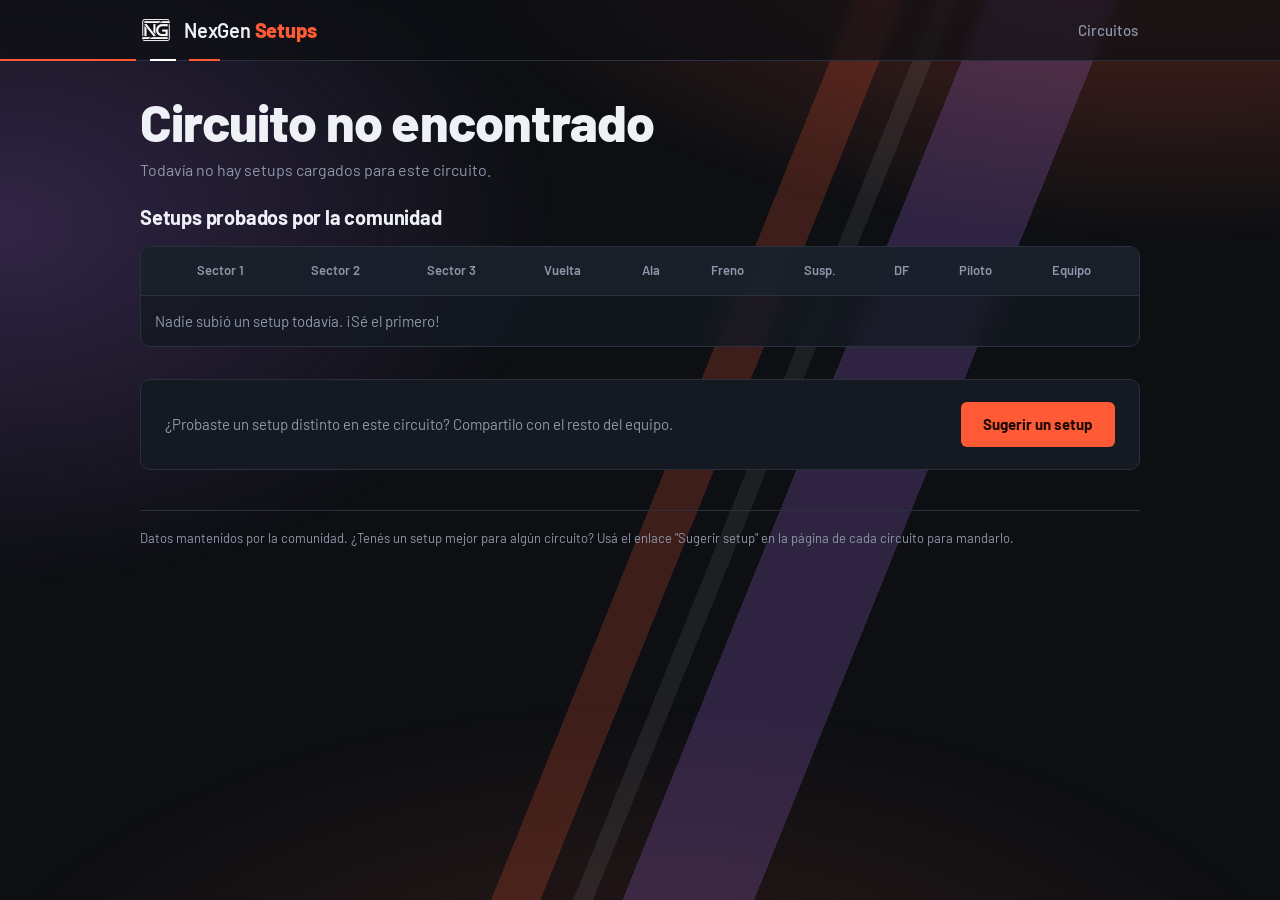
==== commit 72dcaf6b: "Add files via upload" ====
--- a/circuit.html
+++ b/circuit.html
@@ -7,7 +7,7 @@
 <link rel="preconnect" href="https://fonts.googleapis.com">
 <link rel="preconnect" href="https://fonts.gstatic.com" crossorigin>
 <link rel="preconnect" href="https://flagcdn.com">
-<link rel="icon" href="assets/teams/nexgen.webp" type="image/webp">
+<link rel="icon" href="assets/teams/nexgen.png" type="image/png">
 <link rel="preload" href="data/circuits.json" as="fetch" crossorigin>
 <link rel="preload" href="data/setups.json" as="fetch" crossorigin>
 <link rel="stylesheet" href="https://fonts.googleapis.com/css2?family=Barlow:wght@400;500;600;700;800&family=JetBrains+Mono:wght@500;700&display=swap">
@@ -17,7 +17,7 @@
 
 <header class="topbar">
   <div class="wrap">
-    <a href="index.html" class="brand"><img src="assets/teams/nexgen.webp" alt="" width="32" height="32"><span>NexGen <b>Setups</b></span></a>
+    <a href="index.html" class="brand"><img src="assets/teams/nexgen.png" alt=""><span>NexGen <b>Setups</b></span></a>
     <nav><a href="index.html" class="nav-link">Circuitos</a></nav>
   </div>
 </header>
--- a/css/style.css
+++ b/css/style.css
@@ -8,6 +8,7 @@
   --panel: #151922;
   --panel-2: #1c212c;
   --line: #2a303d;
+  --glass: rgba(21, 25, 34, 0.80);
   --text: #eef1f6;
   --muted: #8e97aa;
   --accent: #ff5a36;      /* acciones: enlaces, botones, hover */
@@ -29,6 +30,26 @@
   font-size: 16px;
   line-height: 1.5;
   background: var(--bg);
+  min-height: 100vh;
+}
+
+/* fondo fijo: bandas de librea en diagonal + luces de color */
+body::before {
+  content: "";
+  position: fixed; inset: 0; z-index: -1;
+  pointer-events: none;
+  background:
+    linear-gradient(112deg,
+      transparent 0 52%,
+      rgba(255, 90, 54, 0.20) 52% 55%,
+      transparent 55% 57%,
+      rgba(255, 255, 255, 0.07) 57% 58.2%,
+      transparent 58.2% 60%,
+      rgba(182, 120, 255, 0.20) 60% 68%,
+      transparent 68%),
+    radial-gradient(1100px 520px at 92% -120px, rgba(255, 90, 54, 0.34), transparent 70%),
+    radial-gradient(800px 520px at 0% 25%, rgba(182, 120, 255, 0.22), transparent 70%),
+    radial-gradient(1000px 520px at 50% 118%, rgba(255, 90, 54, 0.14), transparent 70%);
 }
 
 a { color: inherit; }
@@ -39,7 +60,13 @@
 
 /* ---------- Encabezado (igual en todas las páginas) ---------- */
 
-.topbar { border-bottom: 1px solid var(--line); background: var(--bg); }
+.topbar { position: relative; border-bottom: 1px solid var(--line); background: rgba(13, 15, 19, 0.7); backdrop-filter: blur(6px); }
+.topbar::after {
+  content: "";
+  position: absolute; left: 0; bottom: -1px;
+  width: min(220px, 40%); height: 2px;
+  background: linear-gradient(90deg, var(--accent) 0 62%, transparent 62% 68%, #fff 68% 80%, transparent 80% 86%, var(--accent) 86%);
+}
 .topbar .wrap {
   display: flex; align-items: center; justify-content: space-between;
   gap: 16px; padding-top: 14px; padding-bottom: 14px;
@@ -61,7 +88,24 @@
   border: 1px solid var(--line);
   border-left: 4px solid var(--record);
   border-radius: var(--radius);
-}
+  position: relative;
+  overflow: hidden;
+  background:
+    linear-gradient(100deg, rgba(182, 120, 255, 0.12), transparent 55%),
+    var(--glass);
+  backdrop-filter: blur(8px);
+}
+/* trazo abstracto de circuito, muy tenue, a la derecha */
+.hero::after {
+  content: "";
+  position: absolute; right: -10px; top: 50%;
+  width: min(46%, 380px); aspect-ratio: 5 / 3;
+  transform: translateY(-50%);
+  background: url("data:image/svg+xml,%3Csvg xmlns='http://www.w3.org/2000/svg' viewBox='0 0 400 240' fill='none' stroke='%23b678ff' stroke-width='14' stroke-linecap='round' stroke-linejoin='round'%3E%3Cpath d='M60 170 C40 110 90 60 150 70 C200 78 210 130 260 120 C320 108 300 40 350 50 C390 58 380 130 340 160 C300 190 250 210 190 200 C130 192 80 220 60 170 Z'/%3E%3C/svg%3E") center / contain no-repeat;
+  opacity: 0.13;
+  pointer-events: none;
+}
+.hero > * { position: relative; z-index: 1; }
 .hero-label { margin: 0 0 4px; color: var(--muted); font-size: 14px; font-weight: 500; }
 .hero-time {
   margin: 0;
@@ -71,6 +115,7 @@
   line-height: 1.05;
   letter-spacing: -2px;
   color: var(--record);
+  text-shadow: 0 0 36px rgba(182, 120, 255, 0.45);
 }
 .hero-sub { margin: 10px 0 0; color: var(--muted); font-size: 16px; }
 .hero-sub strong { color: var(--text); font-weight: 600; }
@@ -78,7 +123,8 @@
 .disclaimer {
   margin: 0 0 24px;
   padding: 14px 16px;
-  background: var(--panel);
+  background: var(--glass);
+  backdrop-filter: blur(8px);
   border: 1px solid var(--line);
   border-left: 4px solid var(--accent);
   border-radius: var(--radius);
@@ -92,7 +138,8 @@
 .table-scroll {
   overflow-x: auto;
   -webkit-overflow-scrolling: touch;
-  background: var(--panel);
+  background: var(--glass);
+  backdrop-filter: blur(8px);
   border: 1px solid var(--line);
   border-radius: var(--radius);
 }
@@ -101,20 +148,21 @@
 table { width: 100%; border-collapse: collapse; font-size: 15px; }
 
 thead th {
+  background: rgba(28, 33, 44, 0.85);
   text-align: left;
   padding: 14px 14px;
   font-size: 13px;
   font-weight: 600;
   color: var(--muted);
   white-space: nowrap;
-  background: var(--panel-2);
   border-bottom: 1px solid var(--line);
 }
 tbody td { padding: 14px; border-bottom: 1px solid var(--line); white-space: nowrap; }
 tbody tr:last-child td { border-bottom: 0; }
 
 tbody tr.has-data { cursor: pointer; }
-tbody tr.has-data:hover td { background: var(--panel-2); }
+#circuit-rows tr.has-data { background: linear-gradient(90deg, rgba(182, 120, 255, 0.09), transparent 50%); }
+tbody tr.has-data:hover td, #circuit-rows tr.has-data:hover td { background: var(--panel-2); }
 tbody tr.has-data:hover td:first-child { box-shadow: inset 3px 0 0 var(--accent); }
 tbody tr.empty td { color: var(--muted); }
 
@@ -140,7 +188,7 @@
 }
 
 .team-cell { display: inline-flex; align-items: center; gap: 8px; }
-.team-logo { height: 28px; width: auto; max-width: 96px; object-fit: contain; vertical-align: middle; }
+.team-logo { display: block; width: auto; height: auto; max-height: 34px; max-width: 112px; }
 .team-fallback { font-weight: 600; }
 
 .tyre-chip {
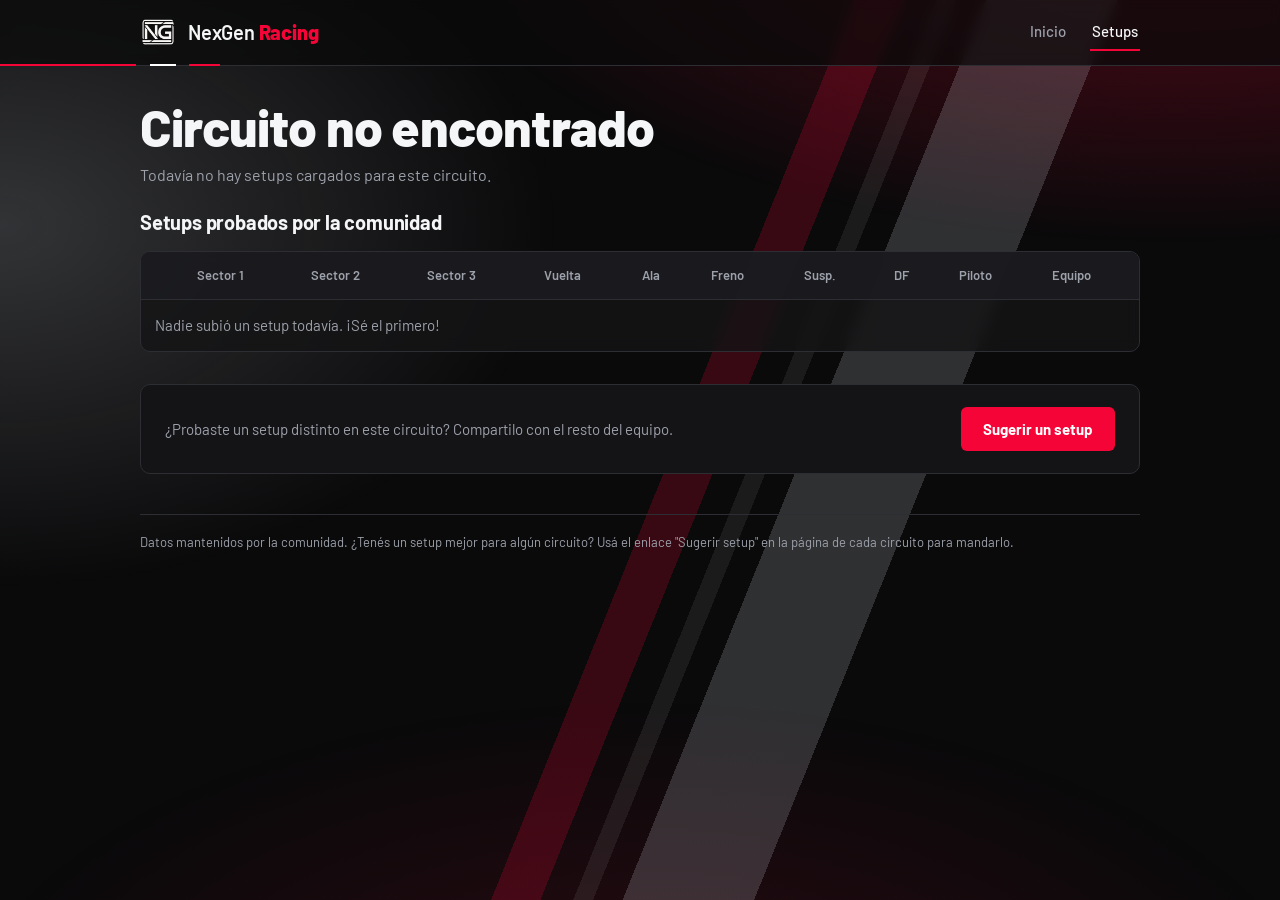
==== commit 0e1b740e: "Add files via upload" ====
--- a/circuit.html
+++ b/circuit.html
@@ -3,7 +3,7 @@
 <head>
 <meta charset="UTF-8">
 <meta name="viewport" content="width=device-width, initial-scale=1.0">
-<title>Setup — NexGen Setups</title>
+<title>Setup — NexGen Racing</title>
 <link rel="preconnect" href="https://fonts.googleapis.com">
 <link rel="preconnect" href="https://fonts.gstatic.com" crossorigin>
 <link rel="preconnect" href="https://flagcdn.com">
@@ -17,8 +17,11 @@
 
 <header class="topbar">
   <div class="wrap">
-    <a href="index.html" class="brand"><img src="assets/teams/nexgen.png" alt=""><span>NexGen <b>Setups</b></span></a>
-    <nav><a href="index.html" class="nav-link">Circuitos</a></nav>
+    <a href="index.html" class="brand"><img src="assets/teams/nexgen.png" alt=""><span>NexGen <b>Racing</b></span></a>
+    <nav>
+      <a href="index.html" class="nav-link">Inicio</a>
+      <a href="setups.html" class="nav-link" aria-current="page">Setups</a>
+    </nav>
   </div>
 </header>
 
--- a/css/style.css
+++ b/css/style.css
@@ -1,19 +1,19 @@
 /* NexGen Setups — sistema visual único para todas las páginas.
-   Grafito + blanco (como el logo), un solo acento naranja para lo clickeable,
-   y morado SOLO para récords (convención de cronometraje de F1). */
+   Paleta Audi (NexGen es filial): negro carbón, rojo Audi para lo clickeable,
+   plata/platino para récords y blanco para el texto. */
 
 :root {
   color-scheme: dark;
-  --bg: #0d0f13;
-  --panel: #151922;
-  --panel-2: #1c212c;
-  --line: #2a303d;
-  --glass: rgba(21, 25, 34, 0.80);
-  --text: #eef1f6;
-  --muted: #8e97aa;
-  --accent: #ff5a36;      /* acciones: enlaces, botones, hover */
-  --record: #b678ff;      /* mejor vuelta / sector más rápido */
-  --purple: var(--record); /* alias: circuit.js pinta el sector más rápido con este nombre */
+  --bg: #0a0a0b;
+  --panel: #141416;
+  --panel-2: #1c1c20;
+  --line: #2d2e34;
+  --glass: rgba(20, 20, 22, 0.80);
+  --text: #f5f6f8;
+  --muted: #9da1ab;
+  --accent: #f50537;      /* rojo Audi: acciones, enlaces, hover */
+  --silver: #c5c9d0;      /* plata Audi */
+  --record: #eceef1;      /* platino: mejor vuelta / sector más rápido */
   --radius: 10px;
   --radius-sm: 6px;
   --font: 'Barlow', system-ui, -apple-system, 'Segoe UI', sans-serif;
@@ -41,15 +41,15 @@
   background:
     linear-gradient(112deg,
       transparent 0 52%,
-      rgba(255, 90, 54, 0.20) 52% 55%,
+      rgba(245, 5, 55, 0.20) 52% 55%,
       transparent 55% 57%,
       rgba(255, 255, 255, 0.07) 57% 58.2%,
       transparent 58.2% 60%,
-      rgba(182, 120, 255, 0.20) 60% 68%,
+      rgba(197, 201, 208, 0.20) 60% 68%,
       transparent 68%),
-    radial-gradient(1100px 520px at 92% -120px, rgba(255, 90, 54, 0.34), transparent 70%),
-    radial-gradient(800px 520px at 0% 25%, rgba(182, 120, 255, 0.22), transparent 70%),
-    radial-gradient(1000px 520px at 50% 118%, rgba(255, 90, 54, 0.14), transparent 70%);
+    radial-gradient(1100px 520px at 92% -120px, rgba(245, 5, 55, 0.34), transparent 70%),
+    radial-gradient(800px 520px at 0% 25%, rgba(197, 201, 208, 0.22), transparent 70%),
+    radial-gradient(1000px 520px at 50% 118%, rgba(245, 5, 55, 0.14), transparent 70%);
 }
 
 a { color: inherit; }
@@ -60,7 +60,7 @@
 
 /* ---------- Encabezado (igual en todas las páginas) ---------- */
 
-.topbar { position: relative; border-bottom: 1px solid var(--line); background: rgba(13, 15, 19, 0.7); backdrop-filter: blur(6px); }
+.topbar { position: relative; border-bottom: 1px solid var(--line); background: rgba(10, 10, 11, 0.72); backdrop-filter: blur(6px); }
 .topbar::after {
   content: "";
   position: absolute; left: 0; bottom: -1px;
@@ -72,9 +72,10 @@
   gap: 16px; padding-top: 14px; padding-bottom: 14px;
 }
 .brand { display: inline-flex; align-items: center; gap: 12px; text-decoration: none; font-weight: 600; font-size: 20px; letter-spacing: -0.2px; }
-.brand img { display: block; width: 32px; height: 32px; }
+.brand img { display: block; height: 36px; width: auto; }
 .brand b { font-weight: 800; color: var(--accent); }
 
+nav { display: flex; gap: 22px; }
 .nav-link { color: var(--muted); text-decoration: none; font-weight: 500; font-size: 15px; padding: 6px 2px; border-bottom: 2px solid transparent; }
 .nav-link:hover { color: var(--text); }
 .nav-link[aria-current="page"] { color: var(--text); border-bottom-color: var(--accent); }
@@ -86,12 +87,12 @@
   padding: 26px 28px 28px;
   background: var(--panel);
   border: 1px solid var(--line);
-  border-left: 4px solid var(--record);
+  border-left: 4px solid var(--accent);
   border-radius: var(--radius);
   position: relative;
   overflow: hidden;
   background:
-    linear-gradient(100deg, rgba(182, 120, 255, 0.12), transparent 55%),
+    linear-gradient(100deg, rgba(197, 201, 208, 0.12), transparent 55%),
     var(--glass);
   backdrop-filter: blur(8px);
 }
@@ -101,7 +102,7 @@
   position: absolute; right: -10px; top: 50%;
   width: min(46%, 380px); aspect-ratio: 5 / 3;
   transform: translateY(-50%);
-  background: url("data:image/svg+xml,%3Csvg xmlns='http://www.w3.org/2000/svg' viewBox='0 0 400 240' fill='none' stroke='%23b678ff' stroke-width='14' stroke-linecap='round' stroke-linejoin='round'%3E%3Cpath d='M60 170 C40 110 90 60 150 70 C200 78 210 130 260 120 C320 108 300 40 350 50 C390 58 380 130 340 160 C300 190 250 210 190 200 C130 192 80 220 60 170 Z'/%3E%3C/svg%3E") center / contain no-repeat;
+  background: url("data:image/svg+xml,%3Csvg xmlns='http://www.w3.org/2000/svg' viewBox='0 0 400 240' fill='none' stroke='%23c5c9d0' stroke-width='14' stroke-linecap='round' stroke-linejoin='round'%3E%3Cpath d='M60 170 C40 110 90 60 150 70 C200 78 210 130 260 120 C320 108 300 40 350 50 C390 58 380 130 340 160 C300 190 250 210 190 200 C130 192 80 220 60 170 Z'/%3E%3C/svg%3E") center / contain no-repeat;
   opacity: 0.13;
   pointer-events: none;
 }
@@ -114,8 +115,11 @@
   font-size: clamp(44px, 11vw, 88px);
   line-height: 1.05;
   letter-spacing: -2px;
-  color: var(--record);
-  text-shadow: 0 0 36px rgba(182, 120, 255, 0.45);
+  background: linear-gradient(180deg, #ffffff 15%, #aeb3bc 100%);
+  -webkit-background-clip: text;
+  background-clip: text;
+  color: transparent;
+  filter: drop-shadow(0 0 22px rgba(197, 201, 208, 0.28));
 }
 .hero-sub { margin: 10px 0 0; color: var(--muted); font-size: 16px; }
 .hero-sub strong { color: var(--text); font-weight: 600; }
@@ -148,7 +152,7 @@
 table { width: 100%; border-collapse: collapse; font-size: 15px; }
 
 thead th {
-  background: rgba(28, 33, 44, 0.85);
+  background: rgba(28, 28, 32, 0.88);
   text-align: left;
   padding: 14px 14px;
   font-size: 13px;
@@ -161,10 +165,12 @@
 tbody tr:last-child td { border-bottom: 0; }
 
 tbody tr.has-data { cursor: pointer; }
-#circuit-rows tr.has-data { background: linear-gradient(90deg, rgba(182, 120, 255, 0.09), transparent 50%); }
+#circuit-rows tr.has-data { background: linear-gradient(90deg, rgba(197, 201, 208, 0.09), transparent 50%); }
 tbody tr.has-data:hover td, #circuit-rows tr.has-data:hover td { background: var(--panel-2); }
 tbody tr.has-data:hover td:first-child { box-shadow: inset 3px 0 0 var(--accent); }
 tbody tr.empty td { color: var(--muted); }
+
+td.best { color: var(--record); font-weight: 700; background: rgba(197, 201, 208, 0.10); box-shadow: inset 0 -2px 0 var(--silver); }
 
 .num-idx { font-family: var(--mono); font-size: 13px; color: var(--muted); width: 48px; }
 .arrow { color: var(--accent); font-weight: 700; text-align: right; }
@@ -173,8 +179,8 @@
   display: inline-block;
   padding: 3px 10px;
   border-radius: var(--radius-sm);
-  background: var(--record);
-  color: #1d0838;
+  background: linear-gradient(180deg, #f6f7f9, #b9bdc5);
+  color: #111214;
   font-weight: 700;
 }
 
@@ -188,7 +194,7 @@
 }
 
 .team-cell { display: inline-flex; align-items: center; gap: 8px; }
-.team-logo { display: block; width: auto; height: auto; max-height: 34px; max-width: 112px; }
+.team-logo { display: block; width: auto; height: auto; max-height: 34px; max-width: 72px; }
 .team-fallback { font-weight: 600; }
 
 .tyre-chip {
@@ -208,13 +214,13 @@
   padding: 11px 22px;
   border-radius: var(--radius-sm);
   background: var(--accent);
-  color: #1b0a05;
+  color: #fff;
   font-weight: 700;
   font-size: 15px;
   text-decoration: none;
   white-space: nowrap;
 }
-.btn:hover { background: #ff7152; }
+.btn:hover { background: #ff2a58; }
 
 .suggest-inline {
   display: inline-block;
@@ -226,7 +232,7 @@
   font-size: 14px;
   text-decoration: none;
 }
-.suggest-inline:hover { background: rgba(255, 90, 54, 0.12); }
+.suggest-inline:hover { background: rgba(245, 5, 55, 0.12); }
 
 /* ---------- Página de circuito ---------- */
 
@@ -271,6 +277,58 @@
 }
 .suggest-box p { margin: 0; max-width: 520px; color: var(--muted); font-size: 15px; }
 
+/* ---------- Portada del equipo ---------- */
+
+.home-hero {
+  display: flex; align-items: center; justify-content: space-between; gap: 32px;
+  padding: 56px 0 40px;
+}
+.home-hero-text { max-width: 620px; }
+.eyebrow { display: flex; align-items: center; gap: 10px; margin: 0 0 14px; color: var(--silver); font-size: 15px; font-weight: 500; }
+.eyebrow .dot { width: 8px; height: 8px; border-radius: 50%; background: var(--accent); box-shadow: 0 0 12px var(--accent); }
+.home-hero h1 {
+  margin: 0 0 18px;
+  font-size: clamp(52px, 11vw, 112px);
+  font-weight: 800;
+  line-height: 0.98;
+  letter-spacing: -2.5px;
+}
+.home-hero h1 span { color: var(--accent); }
+.lead { margin: 0 0 28px; max-width: 520px; font-size: 18px; color: var(--muted); }
+.actions { display: flex; flex-wrap: wrap; gap: 12px; }
+.btn-ghost {
+  display: inline-block; padding: 10px 22px;
+  border: 1px solid var(--silver); border-radius: var(--radius-sm);
+  color: var(--text); font-weight: 600; font-size: 15px; text-decoration: none;
+}
+.btn-ghost:hover { background: rgba(197, 201, 208, 0.12); }
+.home-logo {
+  width: min(34%, 300px); height: auto; flex-shrink: 0;
+  filter: drop-shadow(0 0 40px rgba(197, 201, 208, 0.22));
+}
+
+.stats {
+  display: grid; grid-template-columns: repeat(3, 1fr);
+  margin: 0 0 40px;
+  background: var(--glass);
+  backdrop-filter: blur(8px);
+  border: 1px solid var(--line);
+  border-radius: var(--radius);
+}
+.stats > div { padding: 22px 24px; display: flex; flex-direction: column; gap: 2px; }
+.stats > div + div { border-left: 1px solid var(--line); }
+.stat-num { font-size: clamp(28px, 5vw, 44px); font-weight: 700; line-height: 1.1; color: var(--text); }
+.stat-label { color: var(--muted); font-size: 14px; }
+
+.home-section { margin: 0 0 8px; scroll-margin-top: 20px; }
+
+@media (max-width: 640px) {
+  .home-hero { flex-direction: column-reverse; align-items: flex-start; padding-top: 28px; gap: 20px; }
+  .home-logo { width: 96px; }
+  .stats > div { padding: 16px 14px; }
+  .btn-ghost { width: 100%; text-align: center; }
+}
+
 /* ---------- Pie (igual en todas las páginas) ---------- */
 
 footer {
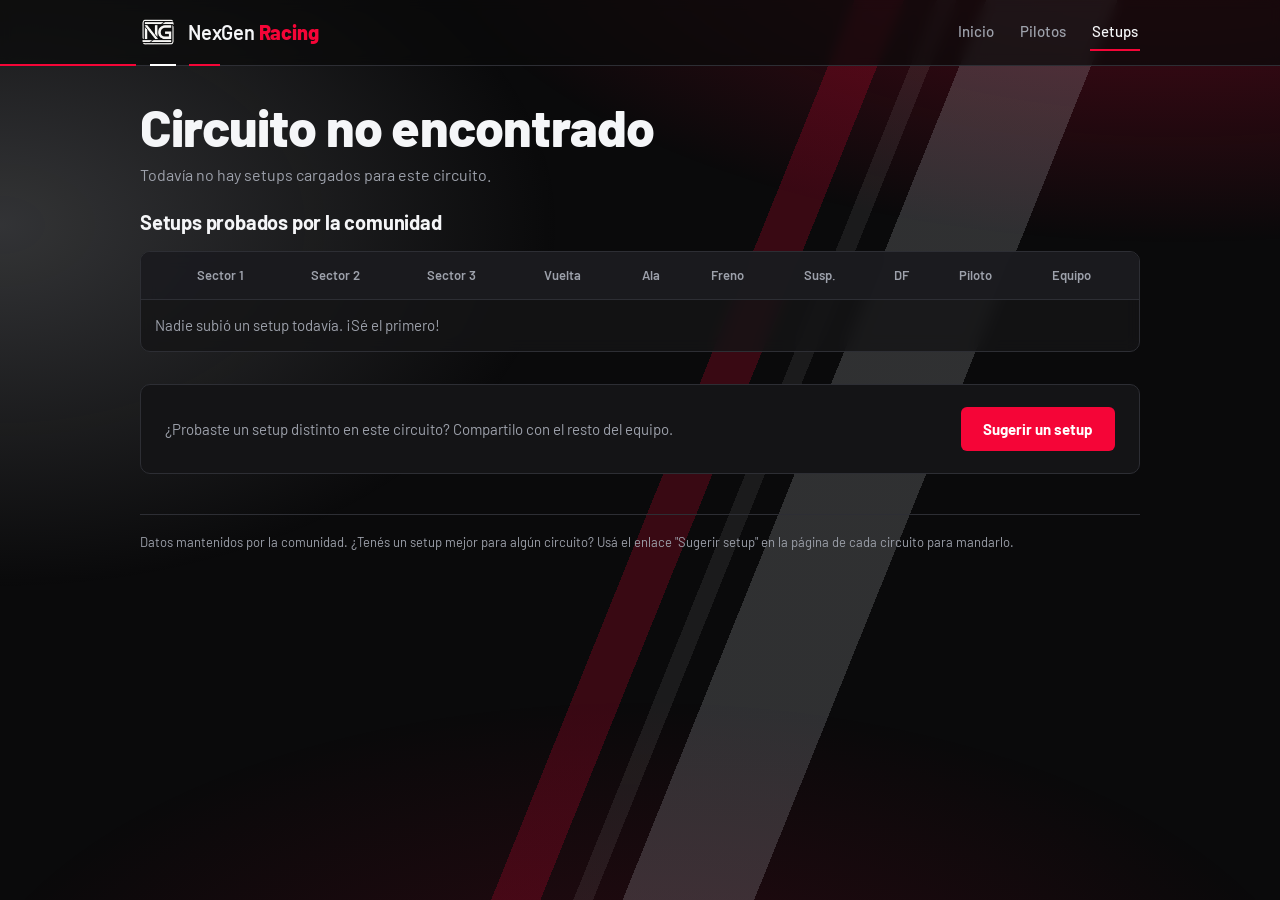
==== commit e72c9fcb: "Add files via upload" ====
--- a/circuit.html
+++ b/circuit.html
@@ -20,6 +20,7 @@
     <a href="index.html" class="brand"><img src="assets/teams/nexgen.png" alt=""><span>NexGen <b>Racing</b></span></a>
     <nav>
       <a href="index.html" class="nav-link">Inicio</a>
+      <a href="pilotos.html" class="nav-link">Pilotos</a>
       <a href="setups.html" class="nav-link" aria-current="page">Setups</a>
     </nav>
   </div>
